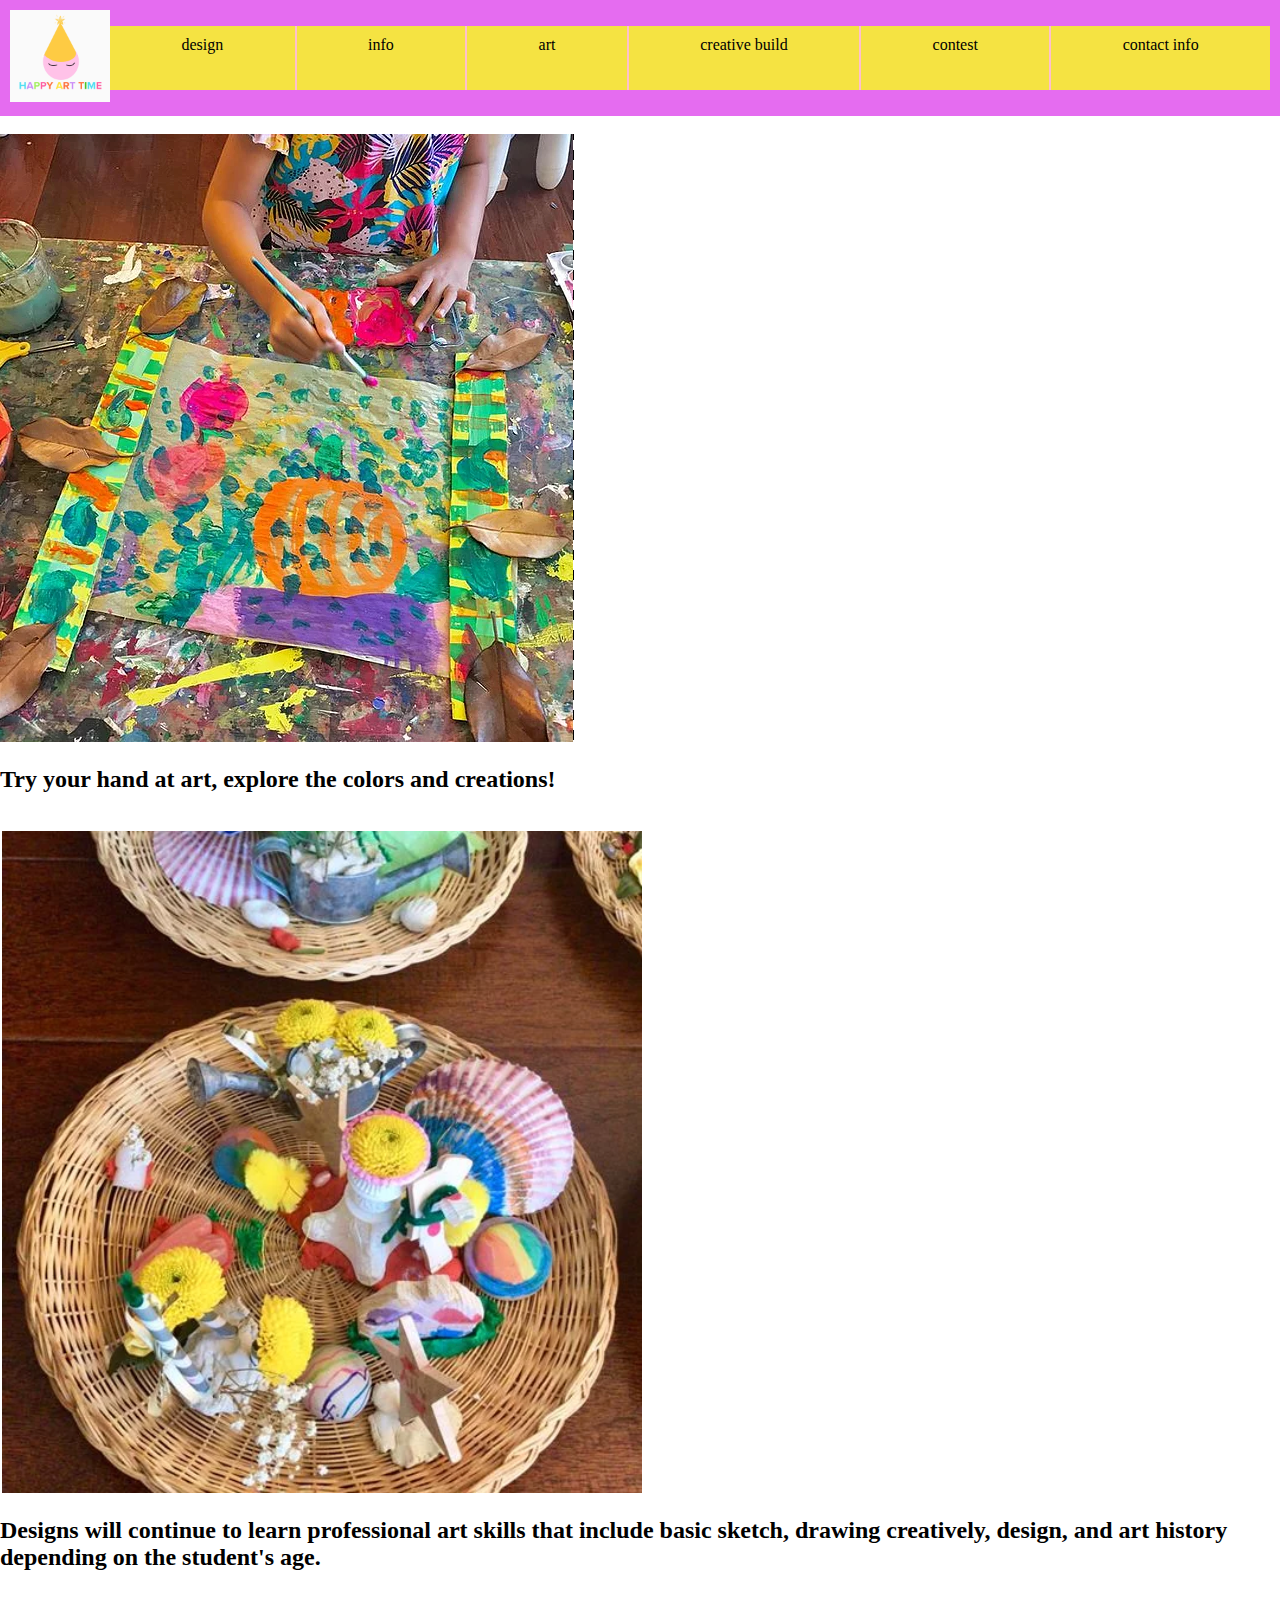
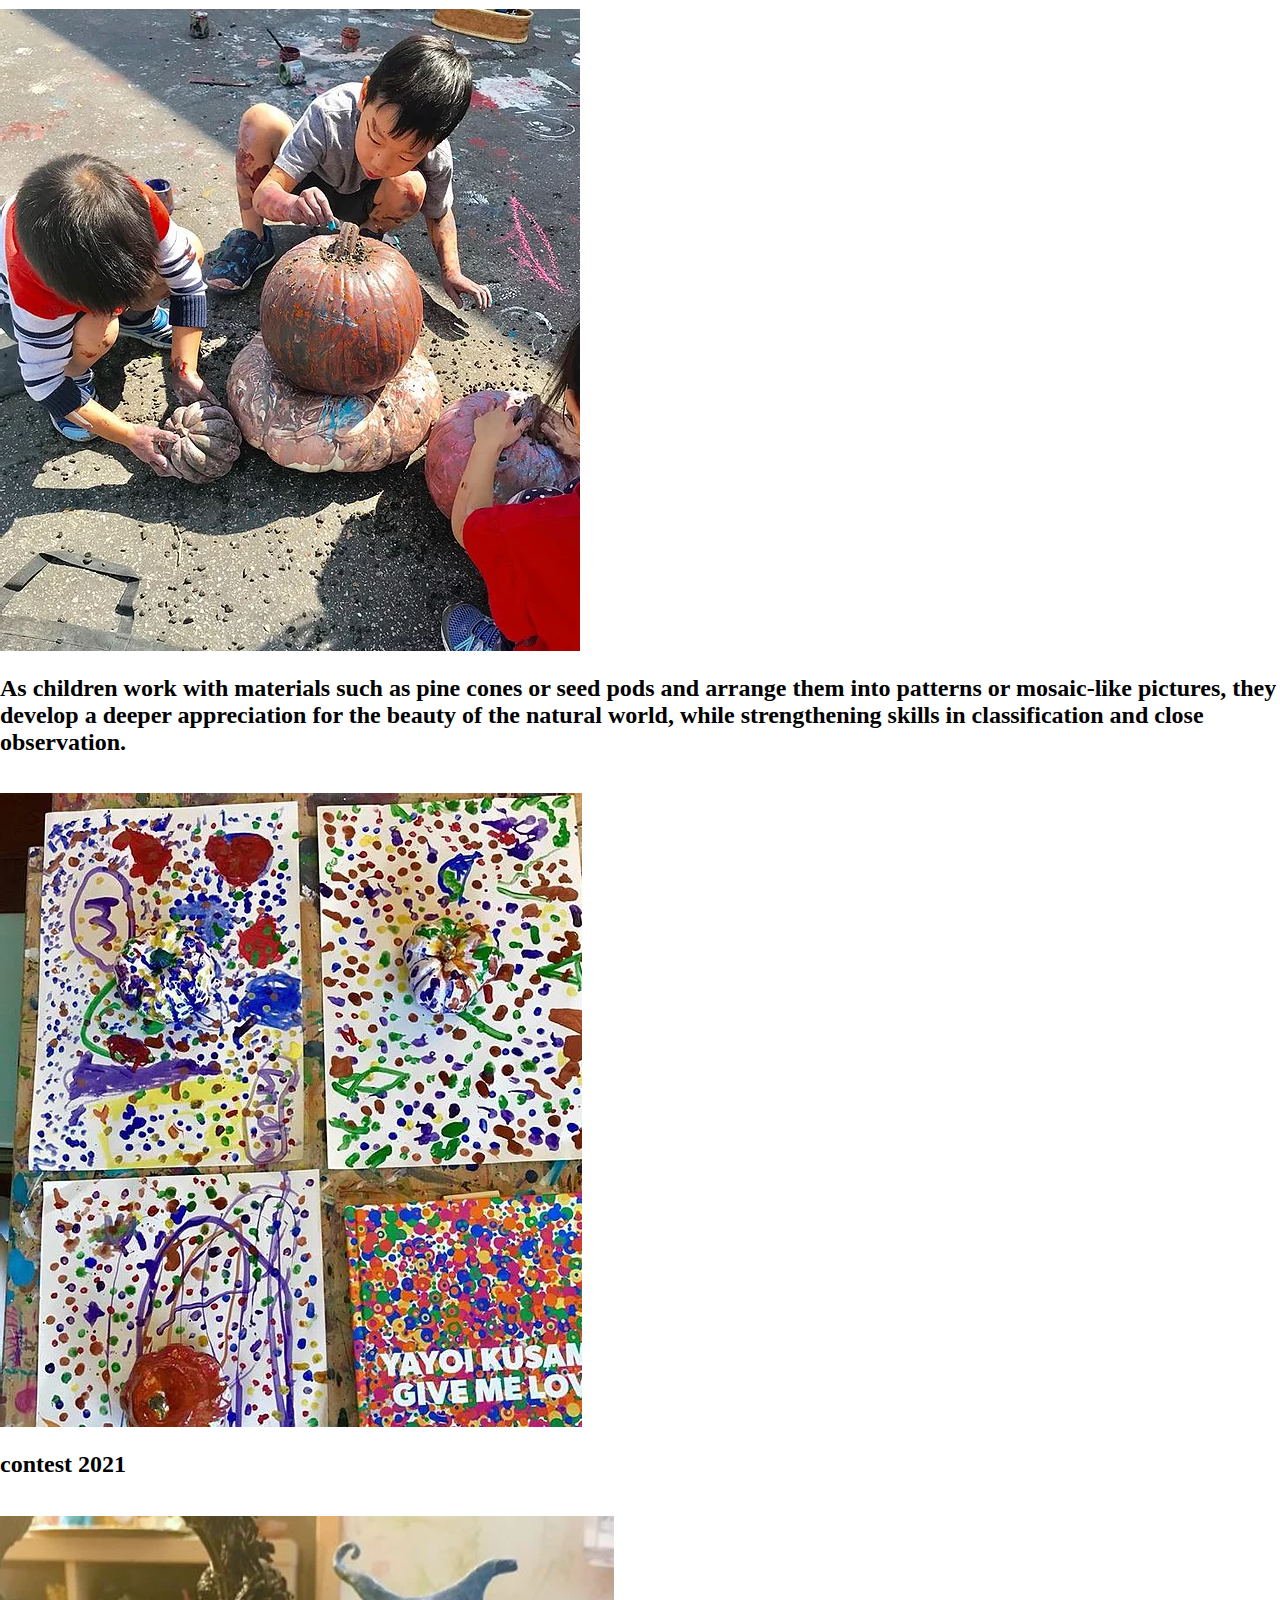
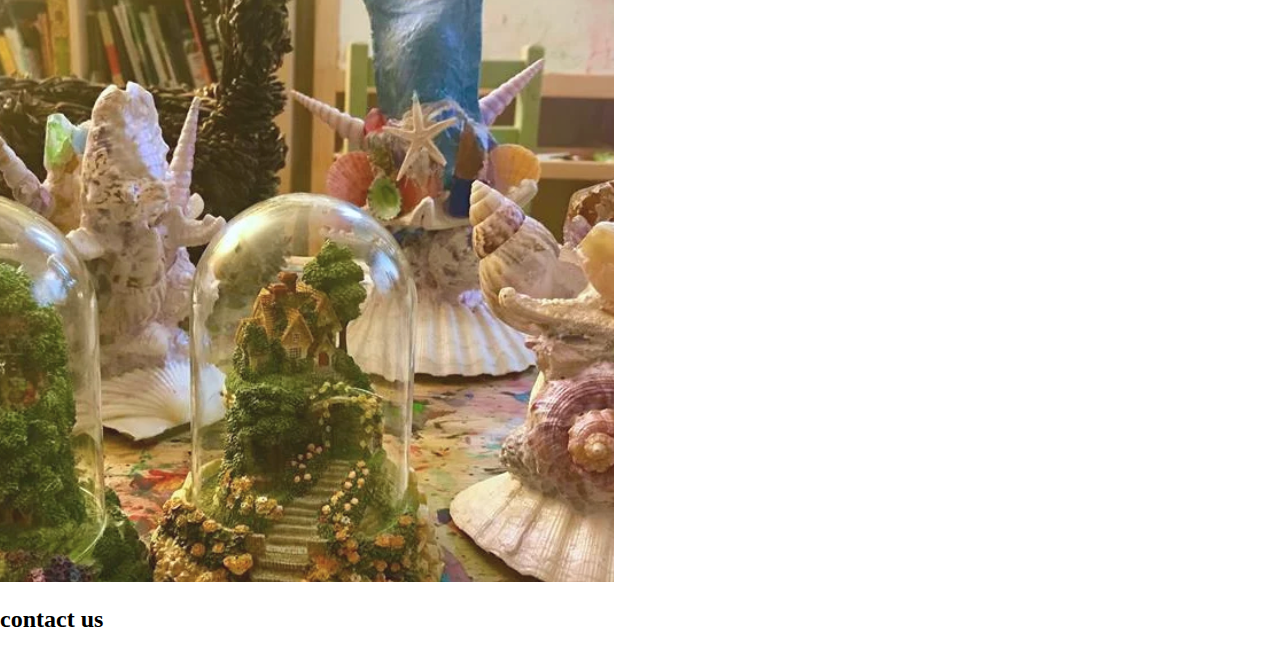
==== lesson 2.html @ 7523fc60 "add" ====
<!DOCTYPE html>
<html lang="en">
<head>
    <meta charset="UTF-8">
    <meta http-equiv="X-UA-Compatible" content="IE=edge">
    <meta name="viewport" content="width=device-width, initial-scale=1.0">
    <link href="main.css" rel= "stylesheet">
    <title>Flexbox Layout</title>
</head>
<body>
    <header>
        <nav class='bg-pink'>
           <a href="">
                 <img src="logo.jpg"  alt="logo" class='logo'>

           </a>
           <ul class="bg-purple"> 
               <li><a href="#">info</a></li>
               <li><a href="#">art</a></li>
               <li class="ob-m1"><a href="#">design</a></li>
               <li><a href="#">creative build</a></li>
               <li><a href="#">contest</a></li>
               <li><a href="#">contact info</a></li>
           </ul>

        </nav>
    </header>
    <main>
    <br>
     <img src="art.jpg" alt= "art"> 
     <h2>Try your hand at art, explore the colors and creations! </h2>
     <br>
     <img src="design.jpg" alt= "design"> 
     <h2>Designs will continue to learn professional art skills that include basic sketch, drawing creatively, design, and art history depending on the student's age. </h2>
     <br>
     <img src="creative build.jpg" alt= "creativebuild"> 
     <h2>As children work with materials such as pine cones or seed pods and arrange them into patterns or mosaic-like pictures, they develop a deeper appreciation for the beauty of the natural world, while strengthening skills in classification and close observation. </h2>
     <br>
     <img src="contest.jpg" alt= "contest">
     <h2>contest 2021 </h2> 
     <br>
     <img src="build.jpg" alt= "build">
     <h2>contact us  </h2> 
    

    </main>
    <footer></footer>
</body>
</html>
---- main.css ----
body {
  margin: 0px;
}

img {
    max-width: 100%;
}
nav ul {
    list-style: none;
    padding-left: 0px;
}

nav ul a {
    color:black; 
    text-decoration: none;

}
.bg-pink {
   background-color: rgb(229, 108, 240);
}
.bg-purple {
    background-color: rgb(245, 227, 66);
}
.bg-green {
    background-color:rgb(142, 236, 158);
}
.bg-red {
    background-color: rgb(245, 123, 66);
}
nav {
    display:flex;
    flex-direction: column;
    padding: 10px;
}

nav ul {
     display: flex;
     flex-direction: column;
}
.logo{
    width: 100px;
}

nav ul li {
     padding:10px 0px;
     border-bottom: 2px solid pink;
}
nav ul li:last-child {
      border-bottom: none;
 }

.o-m3{
    order: -3;
}

.o-m2{
    order: -2;
}

.o-m1{
    order: -1;
}

.o-1{
    order: 1;
}

.o-2{
    order: 2;
}

.o-3{
    order: 3;
}

@media (min-width: 768px){
    nav {
        flex-direction: row;
    }

    nav ul {
        flex-direction: row;
        flex-grow: 1;
        justify-content: space-evenly;
    }

    nav ul li {
        border-bottom:none ;
        border-right: 2px solid pink;
        flex-grow: 1;
        text-align:center;
    }
    nav ul li:last-child {
        border-right: none;
   }

   .ob-m3{
    order: -3;
    }  

    .ob-m2{
    order: -2;
    }

    .ob-m1{
    order: -1;
     }

    .ob-1{
    order: 1;
     }

    .ob-2{
    order: 2;
     }

    .ob-3{
    order: 3;
     } 

    main {
        flex-direction: row;
        
    }


}
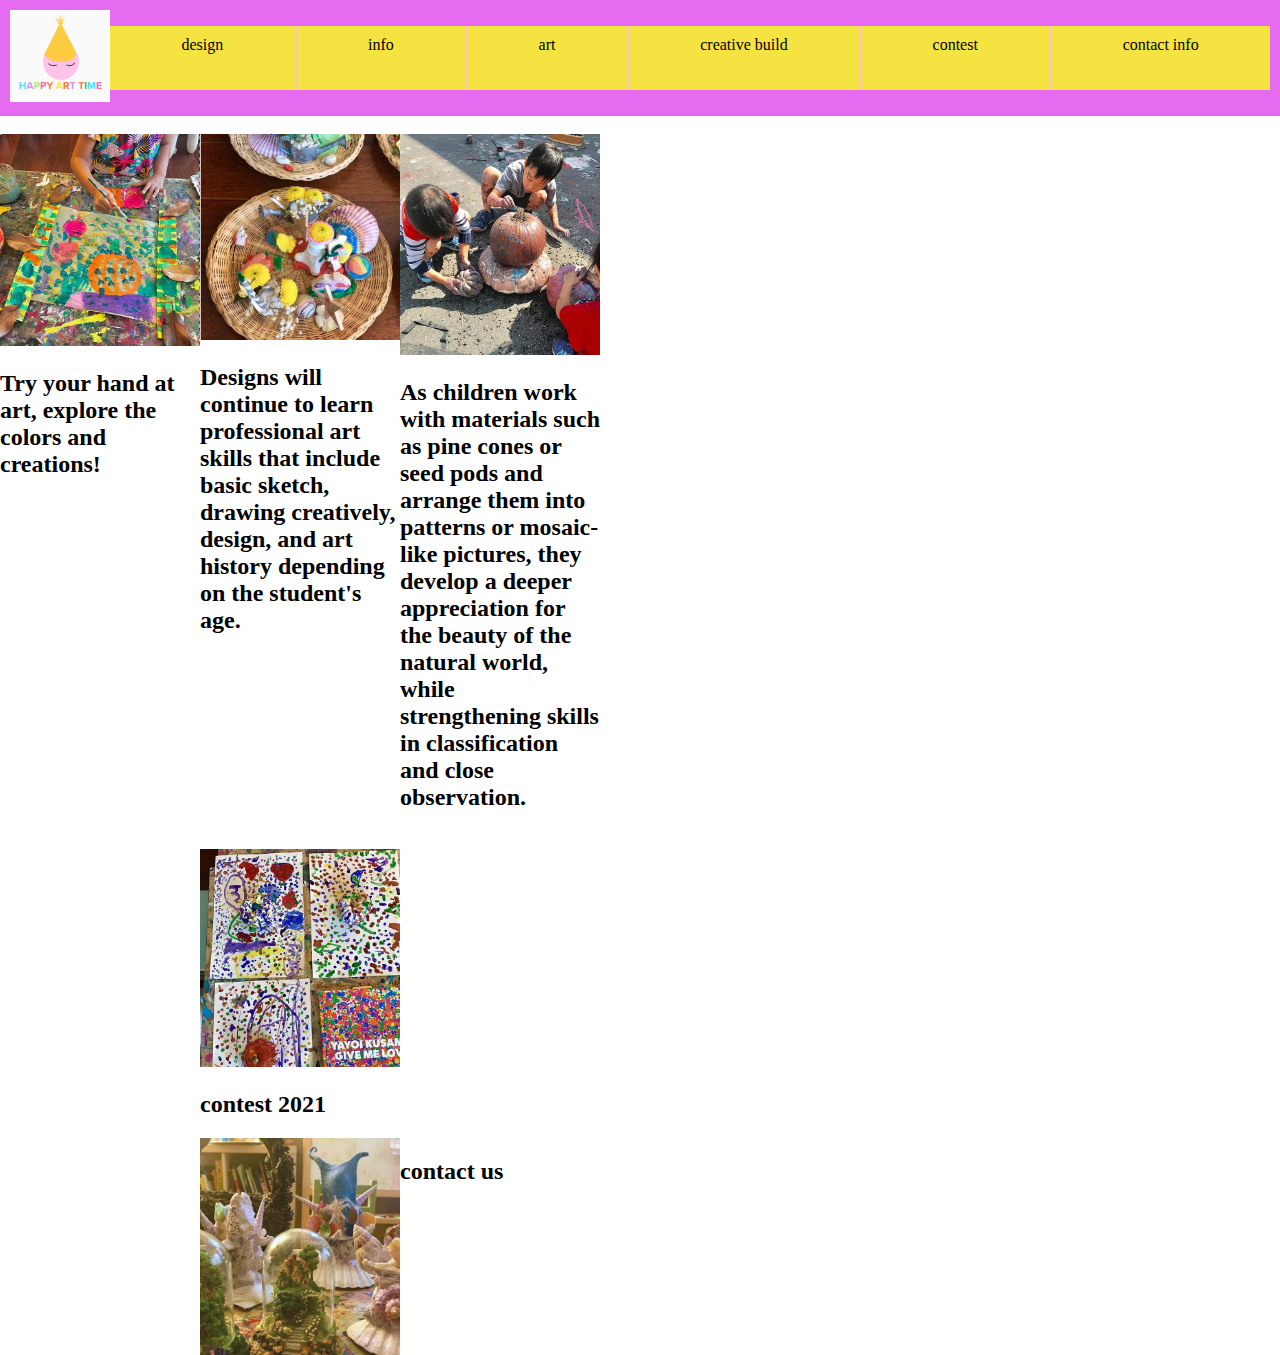
==== commit 3fc3503f: "grid" ====
--- a/lesson 2.html
+++ b/lesson 2.html
@@ -26,22 +26,33 @@
         </nav>
     </header>
     <main>
-    <br>
-     <img src="art.jpg" alt= "art"> 
+    <div class="grid-container">
+     <div class="grid-item grid-item-1">
+         <br><img src="art.jpg" alt= "art">
      <h2>Try your hand at art, explore the colors and creations! </h2>
+    </div>
+    <div class="grid-item grid-item-2">
      <br>
      <img src="design.jpg" alt= "design"> 
      <h2>Designs will continue to learn professional art skills that include basic sketch, drawing creatively, design, and art history depending on the student's age. </h2>
+    </div>
+     <div class="grid-item grid-item-3">
      <br>
      <img src="creative build.jpg" alt= "creativebuild"> 
      <h2>As children work with materials such as pine cones or seed pods and arrange them into patterns or mosaic-like pictures, they develop a deeper appreciation for the beauty of the natural world, while strengthening skills in classification and close observation. </h2>
+     </div>
+     <br>
+     <div class="grid-item grid-item-4">
      <br>
      <img src="contest.jpg" alt= "contest">
      <h2>contest 2021 </h2> 
+     </div>
+     <div class="grid-item grid-item-5"></div>
      <br>
      <img src="build.jpg" alt= "build">
      <h2>contact us  </h2> 
-    
+    </div>
+</div>
 
     </main>
     <footer></footer>
--- a/main.css
+++ b/main.css
@@ -123,7 +123,10 @@
         
     }
 
-
+    .grid-container {
+        display: grid;
+        grid-template-columns: 200px 200px 200px;
+    }
 }
 
 
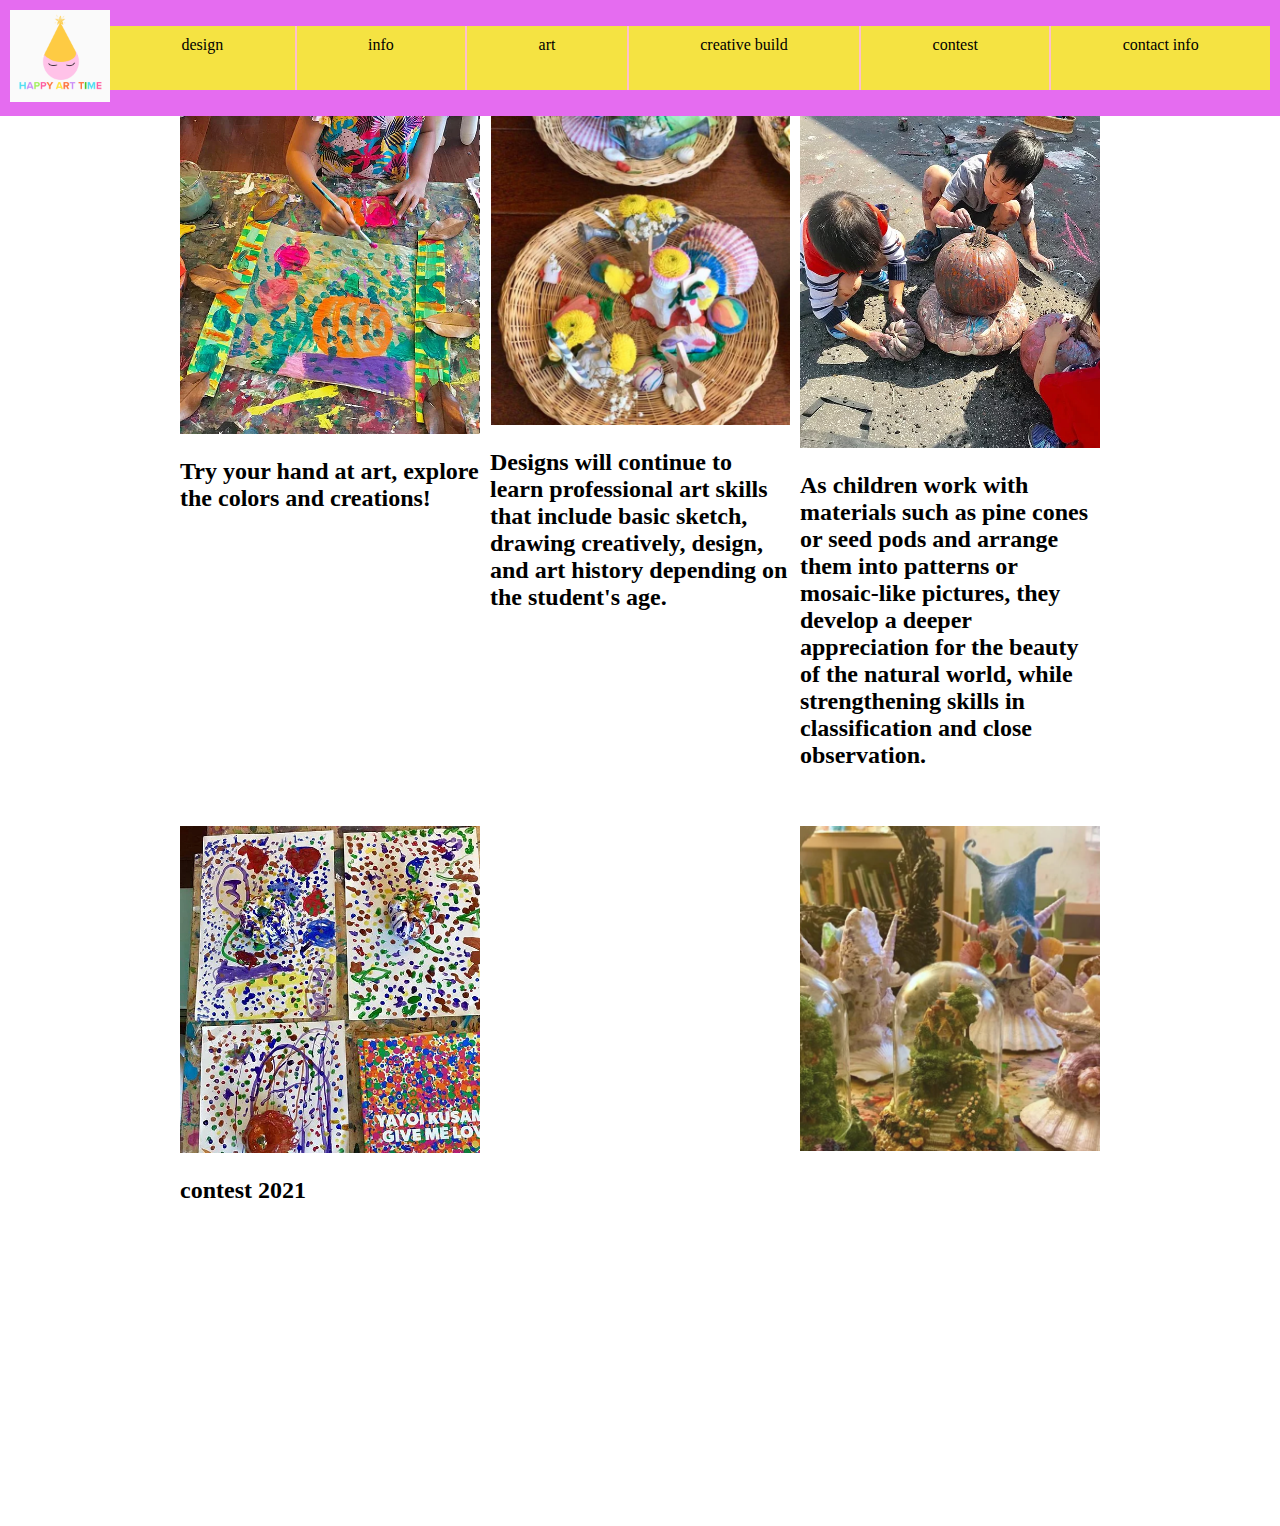
==== commit 2f2a907c: "griid" ====
--- a/lesson 2.html
+++ b/lesson 2.html
@@ -27,31 +27,32 @@
     </header>
     <main>
     <div class="grid-container">
+
      <div class="grid-item grid-item-1">
-         <br><img src="art.jpg" alt= "art">
+        <img src="art.jpg" alt= "art">
      <h2>Try your hand at art, explore the colors and creations! </h2>
     </div>
+
     <div class="grid-item grid-item-2">
-     <br>
      <img src="design.jpg" alt= "design"> 
      <h2>Designs will continue to learn professional art skills that include basic sketch, drawing creatively, design, and art history depending on the student's age. </h2>
     </div>
+
      <div class="grid-item grid-item-3">
-     <br>
      <img src="creative build.jpg" alt= "creativebuild"> 
      <h2>As children work with materials such as pine cones or seed pods and arrange them into patterns or mosaic-like pictures, they develop a deeper appreciation for the beauty of the natural world, while strengthening skills in classification and close observation. </h2>
      </div>
-     <br>
-     <div class="grid-item grid-item-4">
-     <br>
+    
+     <div class="grid-item-4">
      <img src="contest.jpg" alt= "contest">
      <h2>contest 2021 </h2> 
      </div>
+
      <div class="grid-item grid-item-5"></div>
-     <br>
      <img src="build.jpg" alt= "build">
-     <h2>contact us  </h2> 
+     
     </div>
+
 </div>
 
     </main>
--- a/main.css
+++ b/main.css
@@ -118,16 +118,23 @@
     order: 3;
      } 
 
-    main {
-        flex-direction: row;
-        
-    }
+    
 
     .grid-container {
         display: grid;
-        grid-template-columns: 200px 200px 200px;
+        grid-template-columns: 300px 300px 300px;
+        
+        grid-gap:10px;
+        grid-template-rows: 700px 700px;
+        justify-content:center ;
+   
     }
-}
+
+    .grid-item-4 {
+        grid-template-columns: 600px;
+    }
+    
+} 
 
 
 
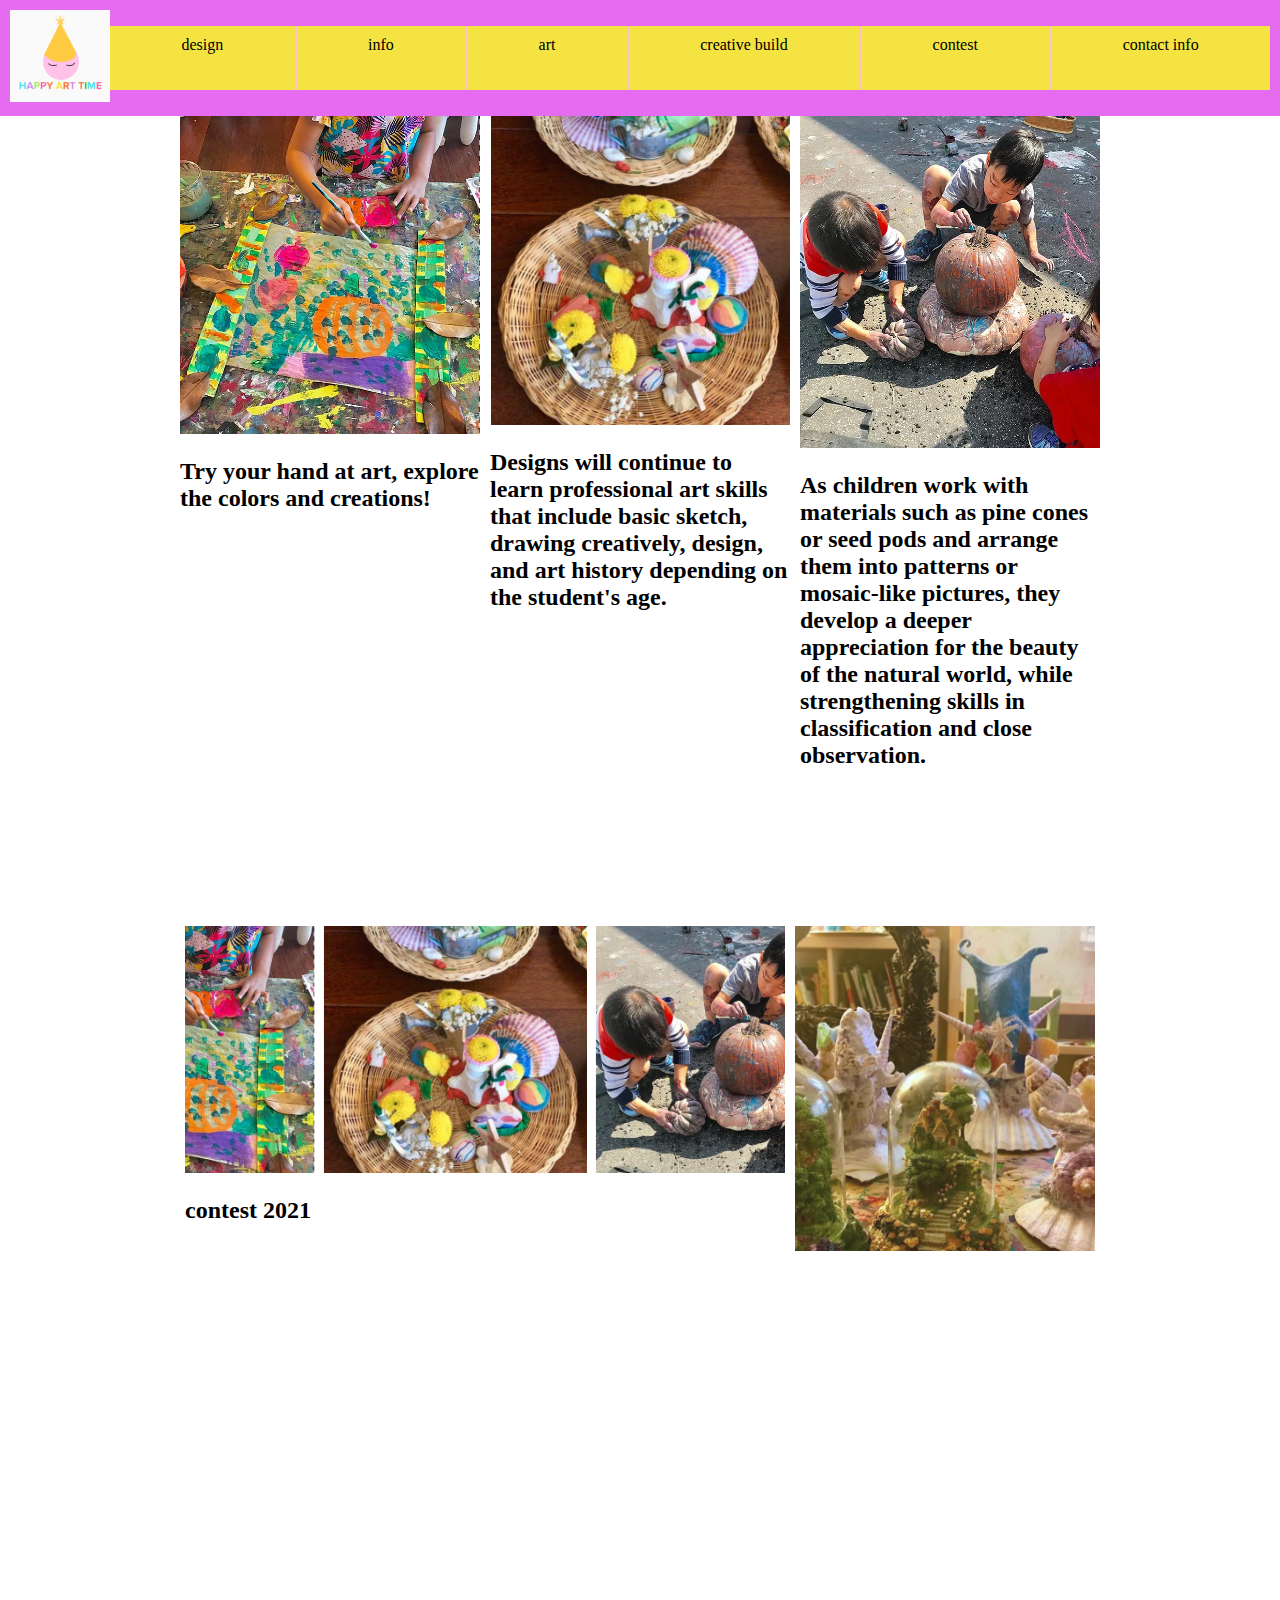
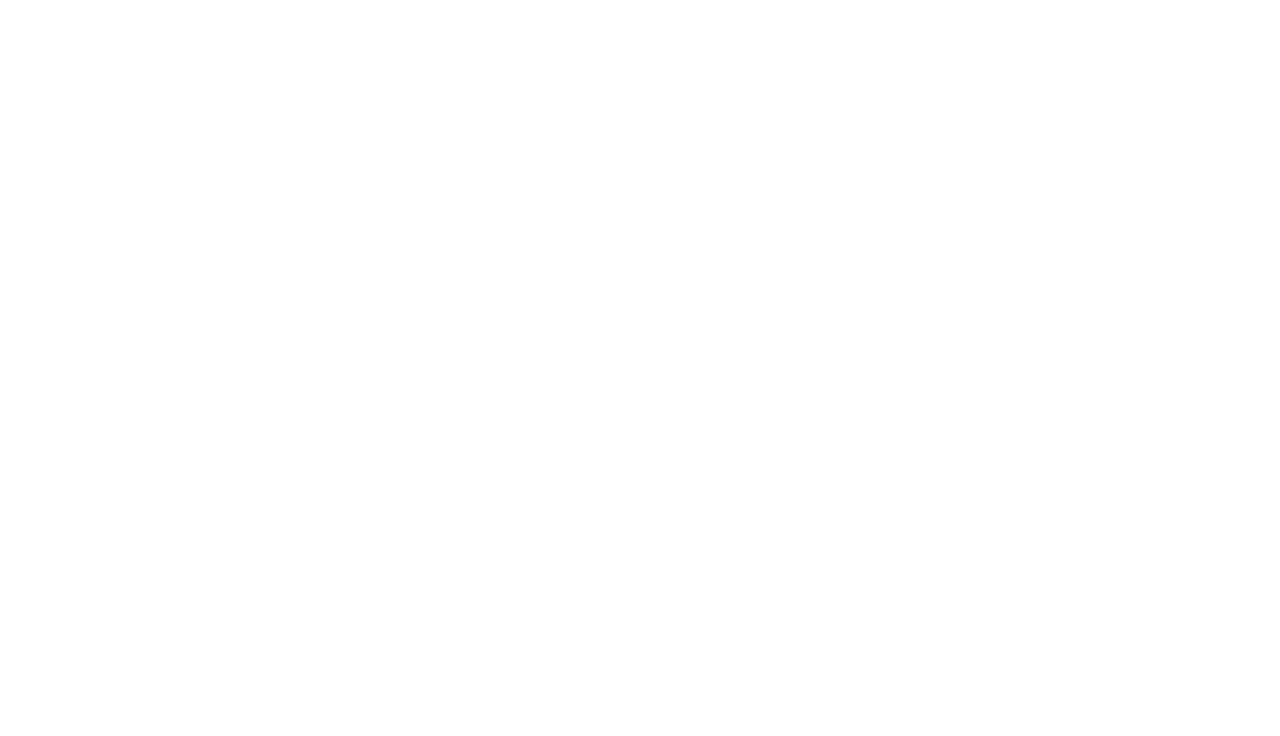
==== commit a3307ab9: "gy" ====
--- a/lesson 2.html
+++ b/lesson 2.html
@@ -27,30 +27,30 @@
     </header>
     <main>
     <div class="grid-container">
+        <div class="grid-item grid-item-1">
+            <img src="art.jpg" alt= "art">
+        <h2>Try your hand at art, explore the colors and creations! </h2>
+        </div>
 
-     <div class="grid-item grid-item-1">
-        <img src="art.jpg" alt= "art">
-     <h2>Try your hand at art, explore the colors and creations! </h2>
+        <div class="grid-item grid-item-2">
+        <img src="design.jpg" alt= "design"> 
+        <h2>Designs will continue to learn professional art skills that include basic sketch, drawing creatively, design, and art history depending on the student's age. </h2>
+        </div>
+
+        <div class="grid-item grid-item-3">
+            <img src="creative build.jpg" alt= "creativebuild"> 
+            <h2>As children work with materials such as pine cones or seed pods and arrange them into patterns or mosaic-like pictures, they develop a deeper appreciation for the beauty of the natural world, while strengthening skills in classification and close observation. </h2>
+        </div>
     </div>
+    <div class="grid-container-2">
+        <div class="grid-item-4">
+            <img src="contest-2.png" alt= "contest">
+            <h2>contest 2021 </h2> 
+        </div>
 
-    <div class="grid-item grid-item-2">
-     <img src="design.jpg" alt= "design"> 
-     <h2>Designs will continue to learn professional art skills that include basic sketch, drawing creatively, design, and art history depending on the student's age. </h2>
-    </div>
-
-     <div class="grid-item grid-item-3">
-     <img src="creative build.jpg" alt= "creativebuild"> 
-     <h2>As children work with materials such as pine cones or seed pods and arrange them into patterns or mosaic-like pictures, they develop a deeper appreciation for the beauty of the natural world, while strengthening skills in classification and close observation. </h2>
-     </div>
-    
-     <div class="grid-item-4">
-     <img src="contest.jpg" alt= "contest">
-     <h2>contest 2021 </h2> 
-     </div>
-
-     <div class="grid-item grid-item-5"></div>
-     <img src="build.jpg" alt= "build">
-     
+        <div class="grid-item grid-item-6">
+            <img src="build.jpg" alt= "build">
+        </div>
     </div>
 
 </div>
--- a/main.css
+++ b/main.css
@@ -125,13 +125,22 @@
         grid-template-columns: 300px 300px 300px;
         
         grid-gap:10px;
+        grid-template-rows: 400px 400px;
+        justify-content:center ;
+   
+    }
+
+    .grid-container-2 {
+        display: grid;
+        grid-template-columns: 600px 300px;
+        
+        grid-gap:10px;
         grid-template-rows: 700px 700px;
         justify-content:center ;
    
     }
 
     .grid-item-4 {
-        grid-template-columns: 600px;
     }
     
 } 
